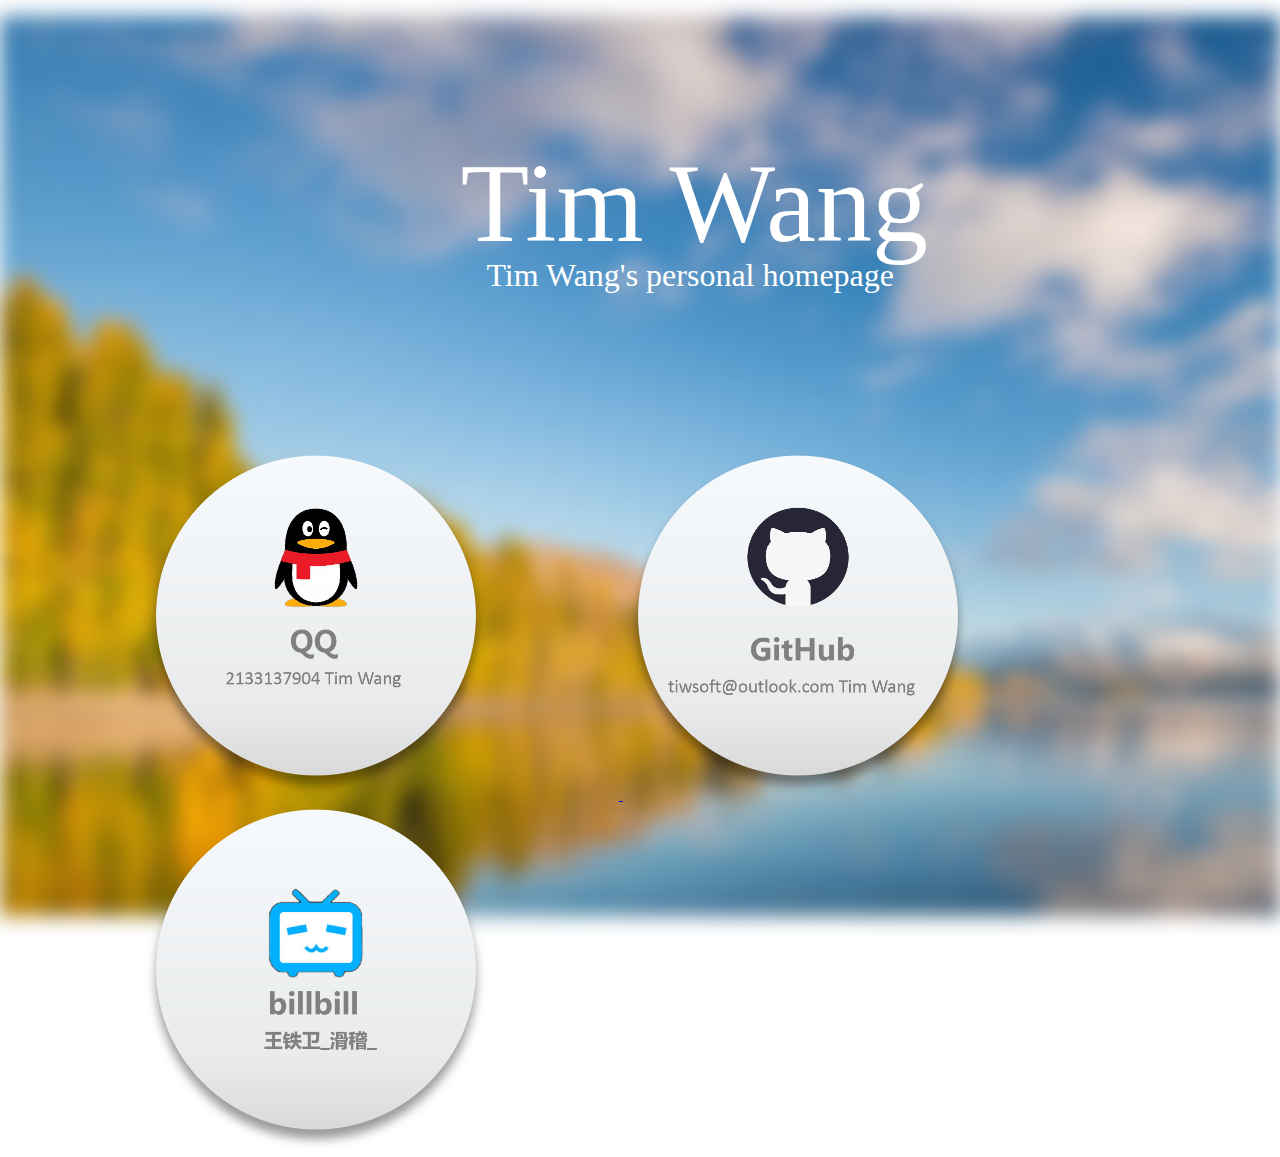
==== test02/index.html @ 429a9673 "2020/3/18/16:39" ====
<head>
    <link rel="stylesheet" type="text/css" href="css/image.css"></link>
    <link rel="stylesheet" type="text/css" href="css/front.css"></link>
    <script src="js/button_animation.js"></script>
</head>
<body>
    <p class="background_image"></p>
        <div class="icon_bar">
            <a href="https://user.qzone.qq.com/2133137904">
                <img src="css/assess/icon_qq.png" alt="ERROR" class="icon" onmouseover="onMouseOver(1)" onmouseout="onMouseOut(1)"></img>
            </a>
            <a href="https://github.com/TimWangZi">
                <img src="css/assess/icon_github.png" alt="ERROR" class="icon" onmouseover="onMouseOver(2)" onmouseout="onMouseOut(2)"></img>
            </a>
            <a href="https://space.bilibili.com/520587191">
                <img src="css/assess/icon_billbill.png" alt="ERROR" class="icon" onmouseover="onMouseOver(3)" onmouseout="onMouseOut(3)"></img>
            </a>
        </div>
        <p class="front_big">Tim Wang</p>
        <p class="front_mid">Tim Wang's personal homepage</p>
</body>
---- test02/css/image.css ----
.background_image {
    position: absolute;
    left: 0;
    top: 0;
    background-image: url(".\\assess\\background.jpg");
    background-color: #ffffff;
    height: 100%;
    width: 100%;
    filter: blur(10px);
    background-repeat: no-repeat;
}
.icon_bar {
    position: absolute;
    left: 11%;
    top: 50%;
    width: 100%;
}
.icon {
    width: 350px;
    height: 350px;
    margin-right: 10%;;
}
---- test02/css/front.css ----
.front_big{
    font-family: 'Times New Roman', Times, serif;
    font-size: 700%;
    position: absolute;
    top: 3%;
    left: 36%;;
    color: white;
}
.front_mid{
    font-family: 'Times New Roman', Times, serif;
    font-size: 200%;
    position: absolute;
    top: 25%;
    left: 38%;;
    color: white;
}
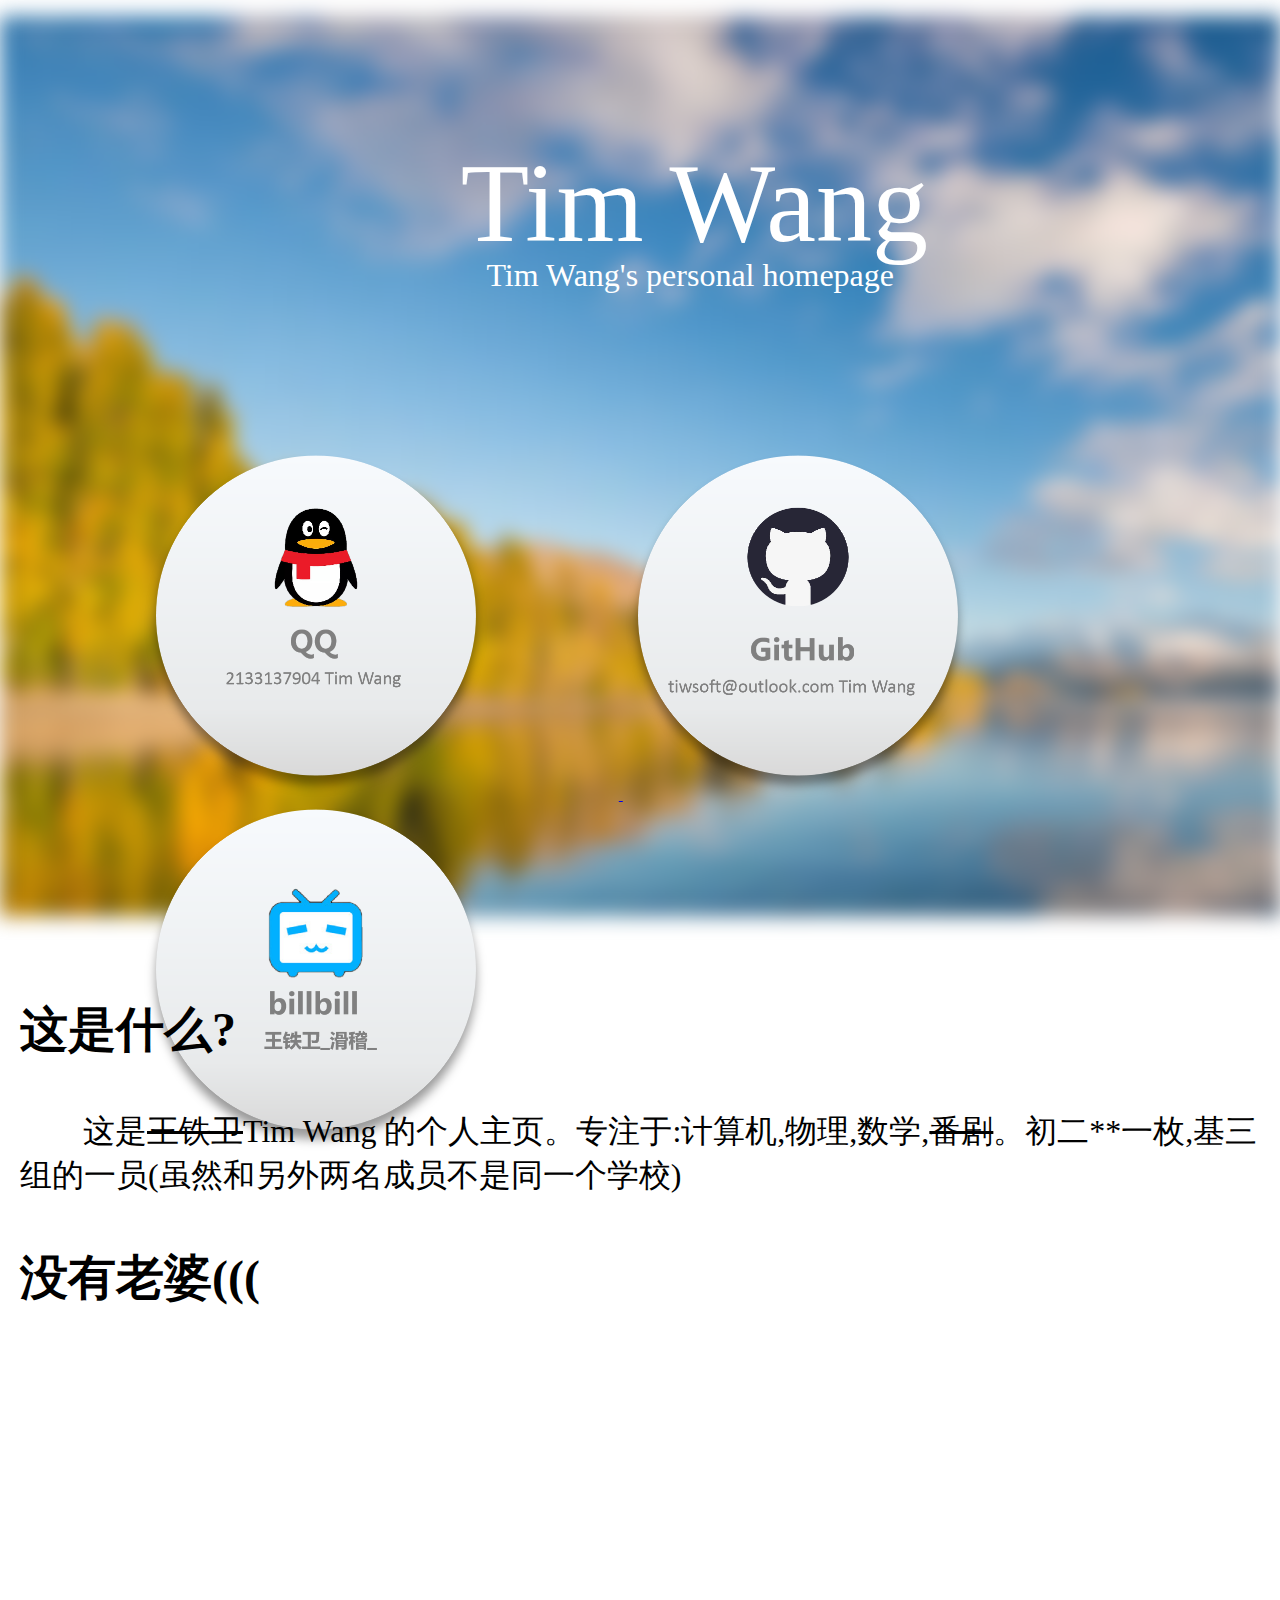
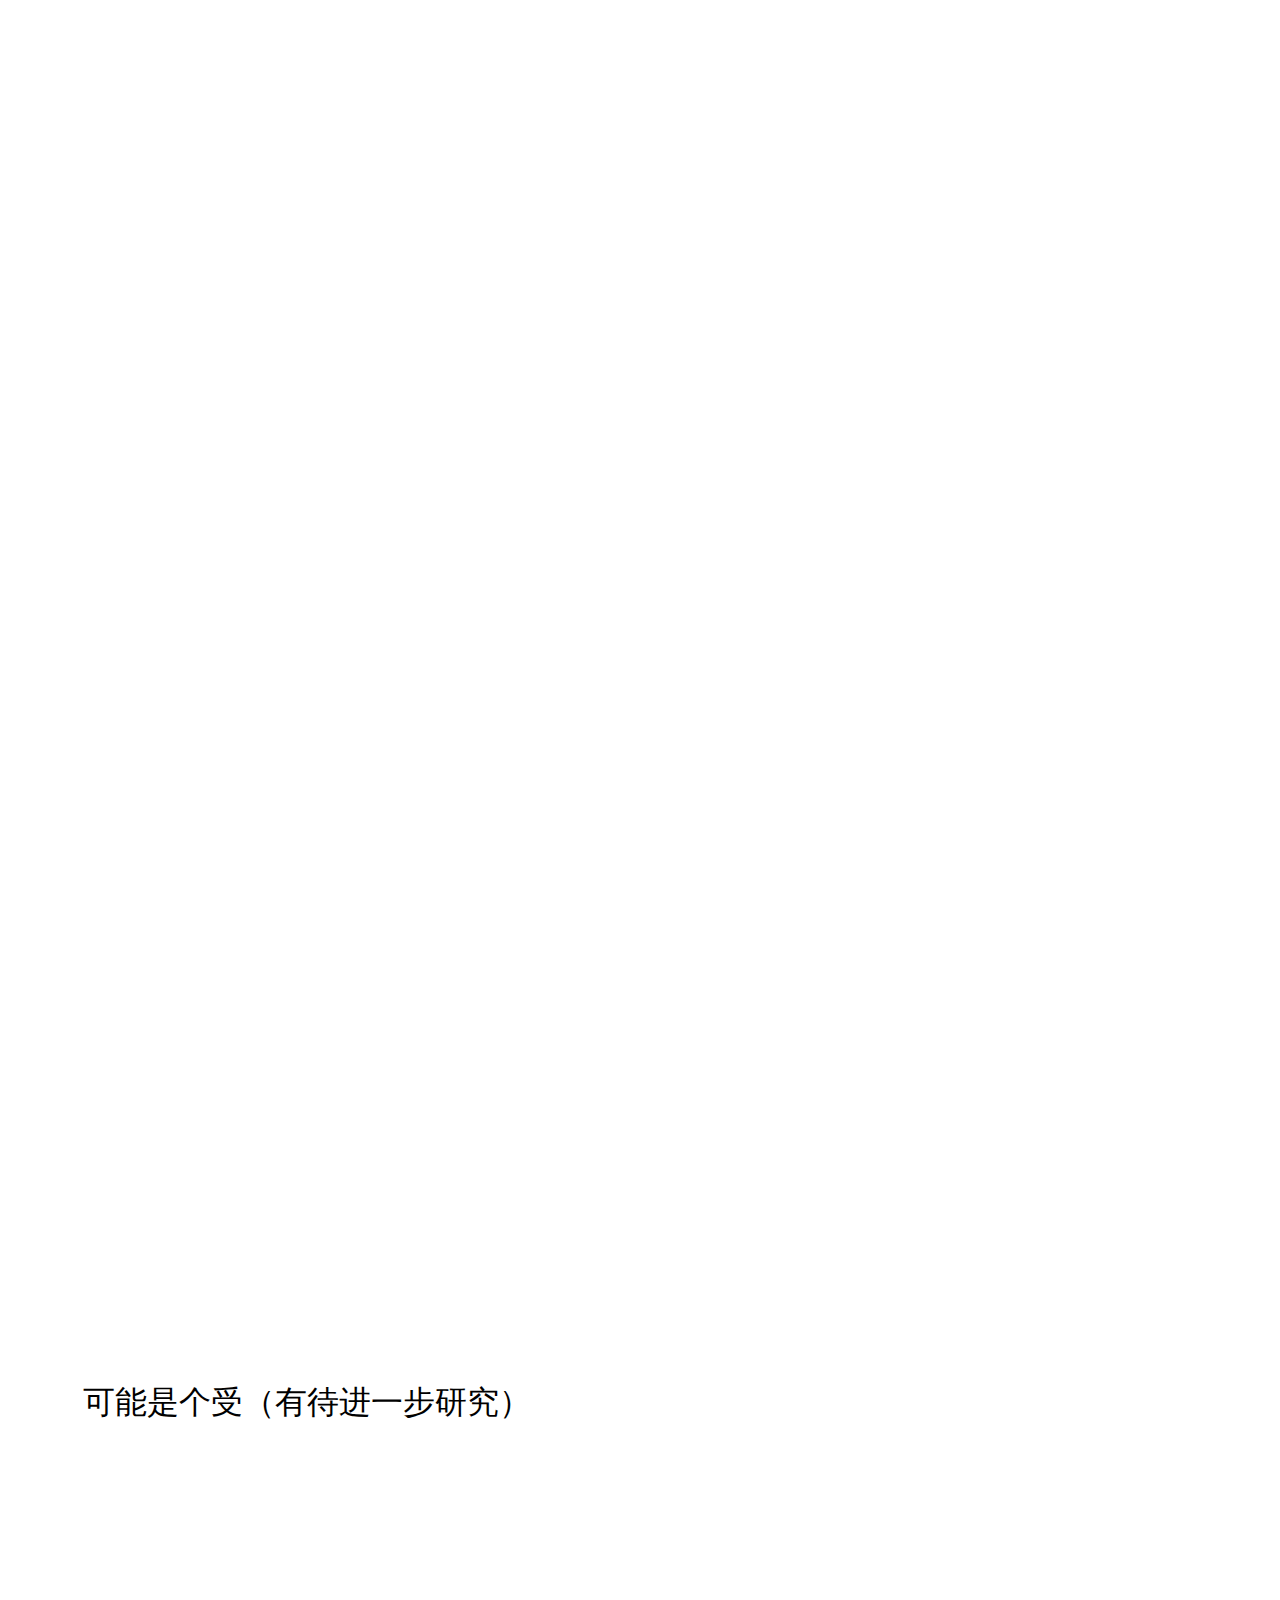
==== commit 4227e228: "2020/3/19/22:52" ====
--- a/test02/index.html
+++ b/test02/index.html
@@ -1,9 +1,11 @@
 <head>
+    <title>Tim Wang's webside</title>
     <link rel="stylesheet" type="text/css" href="css/image.css"></link>
     <link rel="stylesheet" type="text/css" href="css/front.css"></link>
     <script src="js/button_animation.js"></script>
+    <script src="js/esdeath_print.js"></script>
 </head>
-<body>
+<body onload="Onbeforeprint()">
     <p class="background_image"></p>
         <div class="icon_bar">
             <a href="https://user.qzone.qq.com/2133137904">
@@ -18,4 +20,11 @@
         </div>
         <p class="front_big">Tim Wang</p>
         <p class="front_mid">Tim Wang's personal homepage</p>
+        <div class="Textarea">
+            <p class="Tittle">这是什么?</p>
+            <p class="Textbody">这是<del>王铁卫</del>Tim Wang 的个人主页。专注于:计算机,物理,数学,<del>番剧</del>。初二**一枚,基三组的一员(虽然和另外两名成员不是同一个学校)</p>
+            <p class="Tittle">没有老婆(((</p>
+            <p class="hiddens">可能是个受（有待进一步研究）</p>
+            <p class="hidden"><del>老婆是艾斯德斯</del><strong>看什么看！到了这个年纪难道不会对异性有兴趣吗？</strong></p>
+        </div>
 </body>
--- a/test02/css/front.css
+++ b/test02/css/front.css
@@ -14,3 +14,43 @@
     left: 38%;;
     color: white;
 }
+.Textarea{
+    position: absolute;
+    top: 950px;
+    left: 20px;
+}
+.Tittle{
+    font-family: "Microsoft Yahei";
+    font-size: 200%;
+    font-weight: 600;
+    font-size: 300%;
+    color: black;
+}
+.Textbody{
+    font-family: "Microsoft Yahei";
+    font-size: 100%;
+    font-size: 200%;
+    color: black;
+    width: 100%;
+    text-indent: 5%;
+}
+.hiddens{
+    position: absolute;
+    font-family: "Microsoft Yahei";
+    font-size: 100%;
+    font-size: 200%;
+    color: black;
+    top:9999px;
+    width: 100%;
+    text-indent: 5%;
+}
+.hidden{
+    position: absolute;
+    font-family: "Microsoft Yahei";
+    font-size: 100%;
+    font-size: 200%;
+    color: black;
+    top:99999px;
+    width: 100%;
+    text-indent: 5%;
+}
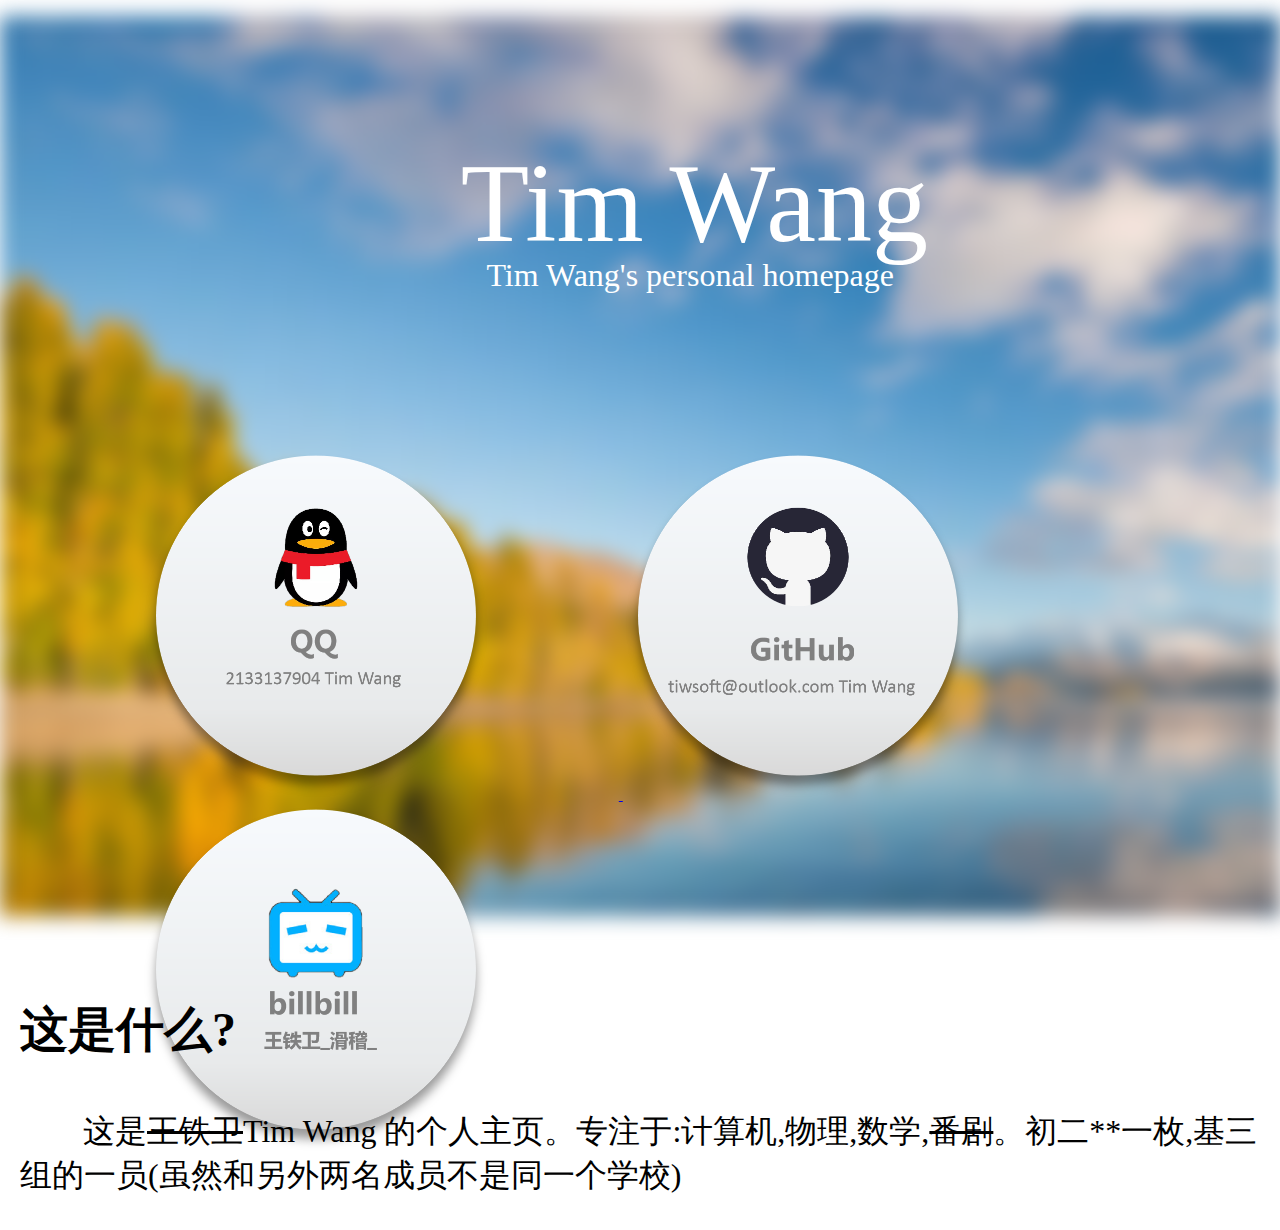
==== commit 6441049d: "2020/3/20/10:09" ====
--- a/test02/index.html
+++ b/test02/index.html
@@ -23,8 +23,8 @@
         <div class="Textarea">
             <p class="Tittle">这是什么?</p>
             <p class="Textbody">这是<del>王铁卫</del>Tim Wang 的个人主页。专注于:计算机,物理,数学,<del>番剧</del>。初二**一枚,基三组的一员(虽然和另外两名成员不是同一个学校)</p>
-            <p class="Tittle">没有老婆(((</p>
+            <!--<p class="Tittle">没有老婆(((</p>
             <p class="hiddens">可能是个受（有待进一步研究）</p>
-            <p class="hidden"><del>老婆是艾斯德斯</del><strong>看什么看！到了这个年纪难道不会对异性有兴趣吗？</strong></p>
+            <p class="hidden"><del>老婆是艾斯德斯</del><strong>看什么看！到了这个年纪难道不会对异性有兴趣吗？</strong></p>-->
         </div>
 </body>
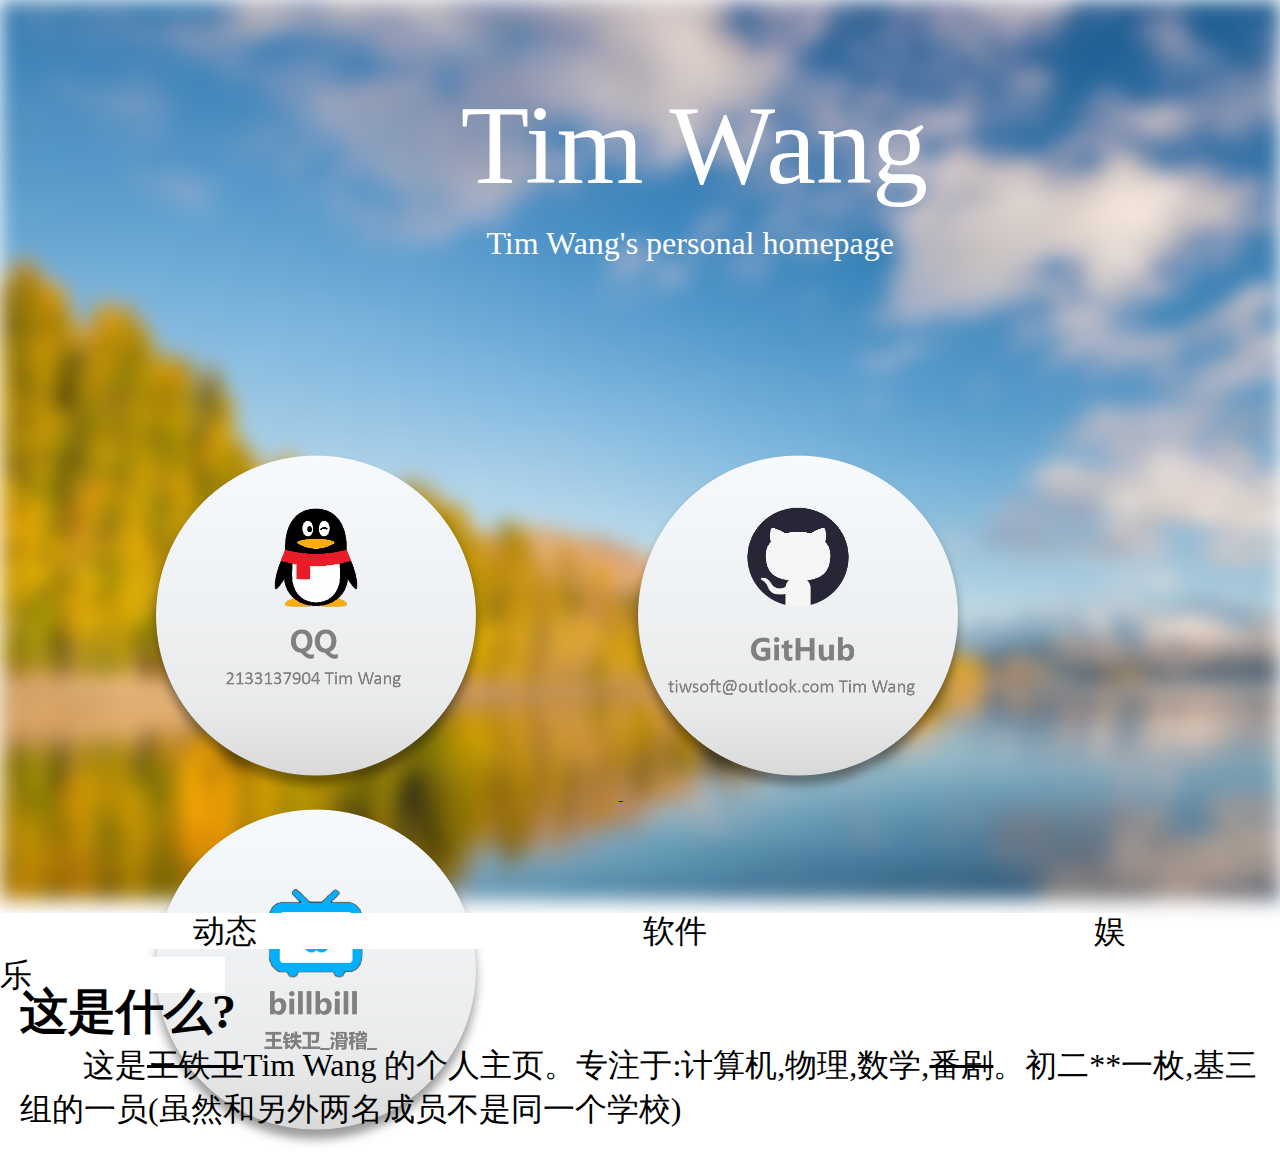
==== commit 4ed088ab: "2020/3/20/21:25" ====
--- a/test02/index.html
+++ b/test02/index.html
@@ -2,6 +2,7 @@
     <title>Tim Wang's webside</title>
     <link rel="stylesheet" type="text/css" href="css/image.css"></link>
     <link rel="stylesheet" type="text/css" href="css/front.css"></link>
+    <link rel="stylesheet" type="text/css" href="css/button.css"></link>
     <script src="js/button_animation.js"></script>
     <script src="js/esdeath_print.js"></script>
 </head>
@@ -20,6 +21,9 @@
         </div>
         <p class="front_big">Tim Wang</p>
         <p class="front_mid">Tim Wang's personal homepage</p>
+        <div class="Buttonarea">
+            <a class="box" href="page/zone/index.html">动态</a><a class="box" href="page/404page.html">软件</a><a class="box" href="page/404page.html">娱乐</a>
+        </div>
         <div class="Textarea">
             <p class="Tittle">这是什么?</p>
             <p class="Textbody">这是<del>王铁卫</del>Tim Wang 的个人主页。专注于:计算机,物理,数学,<del>番剧</del>。初二**一枚,基三组的一员(虽然和另外两名成员不是同一个学校)</p>
--- a/test02/css/front.css
+++ b/test02/css/front.css
@@ -2,7 +2,7 @@
     font-family: 'Times New Roman', Times, serif;
     font-size: 700%;
     position: absolute;
-    top: 3%;
+    top: 9%;
     left: 36%;;
     color: white;
 }
@@ -16,7 +16,7 @@
 }
 .Textarea{
     position: absolute;
-    top: 950px;
+    top: 980px;
     left: 20px;
 }
 .Tittle{
--- a/test02/css/button.css
+++ b/test02/css/button.css
@@ -0,0 +1,28 @@
+*{margin:0px;padding:0px}
+.Buttonarea{
+    width: 105%;
+    height: 70px;
+    position: absolute;
+    margin: 0px 0px; 
+    top: 910px;
+}
+.box{
+    width: 33%;
+    height: 70px;
+    background: #ffffff;
+    color: black;
+    text-align: center;
+    font-family: "Microsoft Yahei";
+    font-size: 200%;
+    left: 0px;
+    text-decoration: none;
+    padding-left:14.37%;
+    padding-right:14.37%;
+}
+.box:hover{
+    width: 50%;
+    height: 70px;
+    background: #eeeeee;
+    text-align: center;
+    text-decoration: none;
+}
